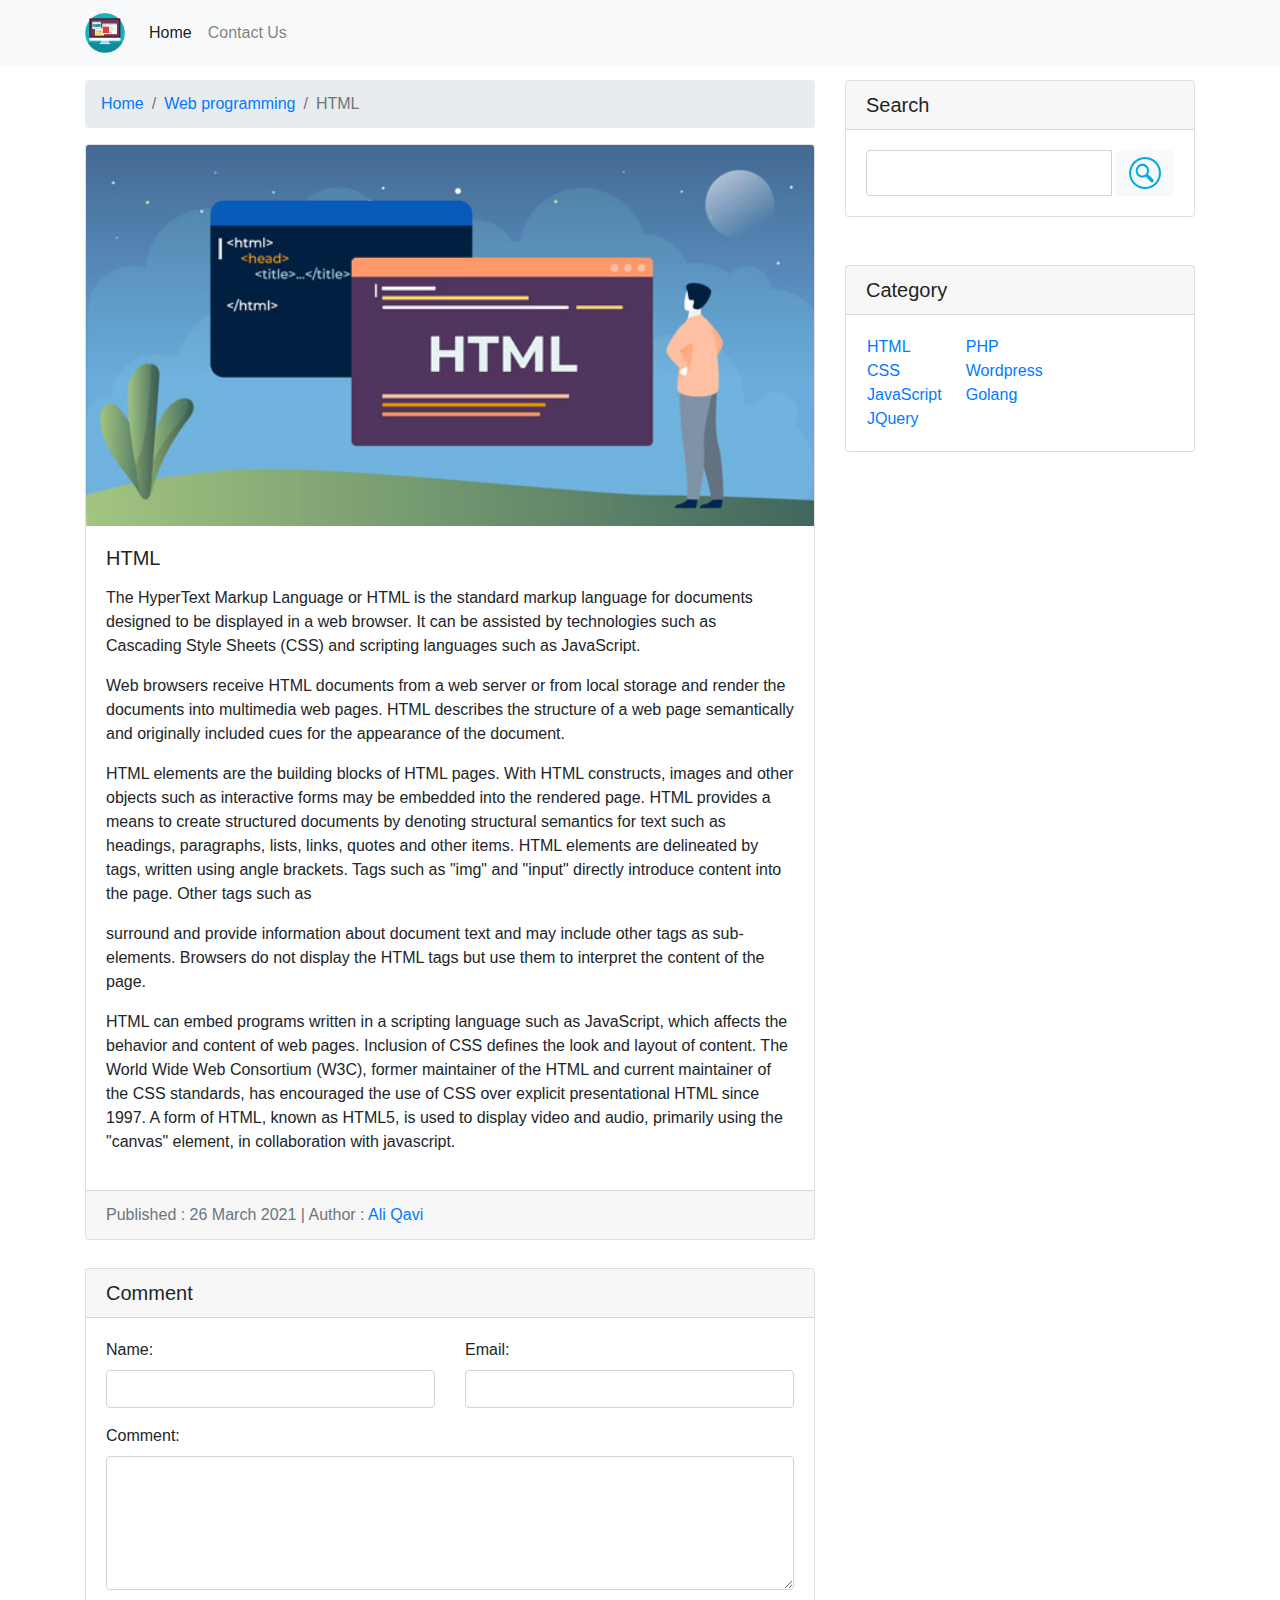
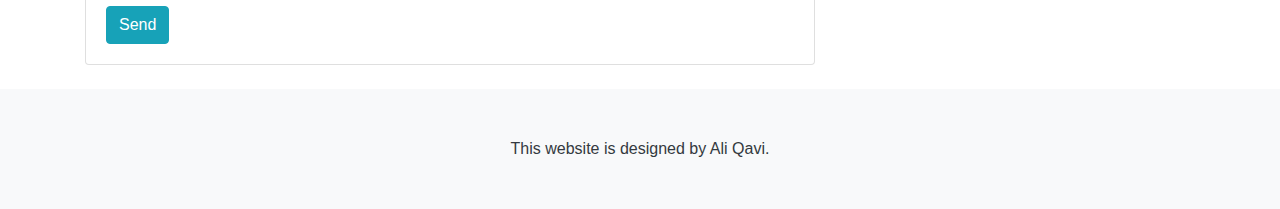
==== single.html @ c42a42ad "Adding the project" ====
<html>
	<head>
		<meta charset="utf-8">
		<link href="css/bootstrap.min.css" rel="stylesheet">
		<link href="style.css" rel="stylesheet">
		
		<script src="js/jquery.min.js"></script>
		<script src="js/popper.min.js"></script>
		<script src="js/bootstrap.min.js"></script>
	</head>
	
	<body>
		<nav class="navbar navbar-expand-lg navbar-light bg-light fixed-top">
			<div class="container">
				<a class="navbar-brand" href="https://faradars.org"><img src="img/logo.png" width="40"></a>
				<button class="navbar-toggler"  type="button" data-toggle="collapse" data-target="#FDMainMenu" aria-controls="FDMainMenu" aria-expanded="false" aria-label="List">
					<span class="navbar-toggler-icon"></span>
				</button>
				<div class="collapse navbar-collapse" id="FDMainMenu">
					<ul class="navbar-nav">
						<li class="navbar-item active">
							<a class="nav-link" href="index.html">Home</a>
						</li>
						<li class="navbar-item">
							<a class="nav-link" href="contact.html">Contact Us</a>
						</li>
					</ul>
				</div>
			</div>
		</nav>
		<div class="container">
			<div class="row">
				<div class="col-md-8">
					<ul class="breadcrumb mt-5">
						<li class="breadcrumb-item"><a href="index.html">Home</a></li>
						<li class="breadcrumb-item"><a href="index.html">Web programming</a></li>
						<li class="breadcrumb-item active">HTML</li>
					</ul>
						<div class="card mb-4">
						<img src="img/HTML.jpg" class="card-img-top">
						<div class="card-body">
					<h5 class="card-title">HTML</h5>
					<p class="card-text">
					<p>The HyperText Markup Language or HTML is the standard markup language for documents designed to be displayed in a web browser. It can be assisted by technologies such as Cascading Style Sheets (CSS) and scripting languages such as JavaScript.</p>
					<p>Web browsers receive HTML documents from a web server or from local storage and render the documents into multimedia web pages. HTML describes the structure of a web page semantically and originally included cues for the appearance of the document.</p>
					<p>HTML elements are the building blocks of HTML pages. With HTML constructs, images and other objects such as interactive forms may be embedded into the rendered page. HTML provides a means to create structured documents by denoting structural semantics for text such as headings, paragraphs, lists, links, quotes and other items. HTML elements are delineated by tags, written using angle brackets. Tags such as "img" and "input" directly introduce content into the page. Other tags such as <p> surround and provide information about document text and may include other tags as sub-elements. Browsers do not display the HTML tags but use them to interpret the content of the page.</p>
					<p>HTML can embed programs written in a scripting language such as JavaScript, which affects the behavior and content of web pages. Inclusion of CSS defines the look and layout of content. The World Wide Web Consortium (W3C), former maintainer of the HTML and current maintainer of the CSS standards, has encouraged the use of CSS over explicit presentational HTML since 1997. A form of HTML, known as HTML5, is used to display video and audio, primarily using the "canvas" element, in collaboration with javascript.</p>
					</p>
				
				</div>
				<div class="card-footer text-muted">
					Published : 26 March 2021 | Author : <a href="#">Ali Qavi</a>
				</div>
				</div>	
				</div>
				<div class="col-md-4">
					<div class="card mt-5">
						<h5 class="card-header">Search</h5>
						<div class="card-body">
							<div class="input-group">
								<input type="text" class="form-control">
								<span class="input-group-btn ml-1">
									<button class="btn btn-light" type="button"><img src="img/search.png"></button>
								</span>
							</div>
						</div>
					</div>
					<div class="card my-5">
						<h5 class="card-header">Category</h5>
						<div class="card-body">
							<div class="row">
								<ul class="list-unstyled mb-0 ml-3">
									<li>
										<a href="#">HTML</a>
									</li>
									<li>
										<a href="#">CSS</a>
									</li>
									<li>
										<a href="#">JavaScript</a>
									</li>
									<li>
										<a href="#">JQuery</a>
									</li>
								</ul>
								<ul class="list-unstyled mb-0 ml-4">
									<li>
										<a href="#">PHP</a>
									</li>
									<li>
										<a href="#">Wordpress</a>
									</li>
									<li>
										<a href="#">Golang</a>
									</li>
								</ul>
							</div>
						</div>
					</div>
				</div>
				<div class="col-md-8">
					<div class="card mb-4 mt-1">
						<h5 class="card-header">Comment</h5>
						<div class="card-body">
							<div class="row">
								<div class="col-md-6">
									<div class="form-group">
										<label for="user">Name:</label>
										<input type="text" class="form-control" id="user">
									</div>
								</div>
								<div class="col-md-6">
									<div class="form-group">
										<label for="user">Email:</label>
										<input type="text" class="form-control" id="email">
									</div>
								</div>
							</div>
							<div class="form-group">
								<label for="cmnt">Comment:</label>
								<textarea class="form-control" rows="5" id="cmnt"></textarea>
							</div>
							<button type="button" class="btn btn-info">Send</button>
						</div>
					</div>
				</div>

			</div>
		</div>
	</div>
</div>
		<footer class="py-5 bg-light">
			<div class="container">
				<p class="m-0 text-center text-dark">This website is designed by Ali Qavi.</p>
			</div>
		</footer>
		
	</body>
</html>
---- style.css ----
.mt-5{
	margin-top:5rem !important;
}
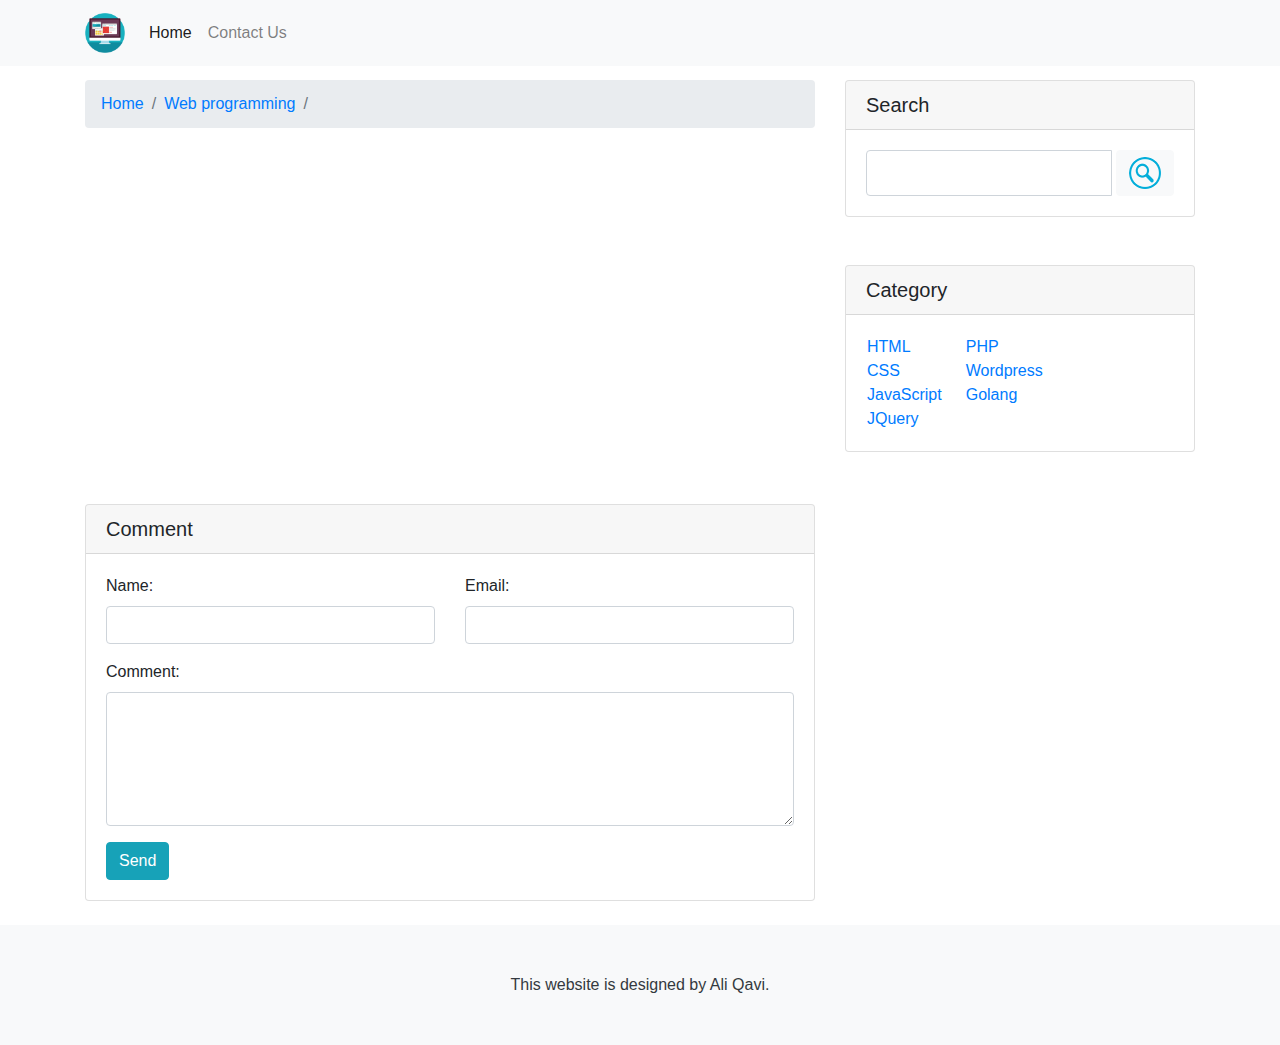
==== commit 1107d873: "Now we can have any selected article in second page" ====
--- a/single.html
+++ b/single.html
@@ -7,9 +7,17 @@
 		<script src="js/jquery.min.js"></script>
 		<script src="js/popper.min.js"></script>
 		<script src="js/bootstrap.min.js"></script>
+		<script>
+			function LoadData(){
+				var Article = localStorage.getItem("Article");
+				document.getElementById("selected").innerText=Article;
+				document.getElementById(Article).style.display='block';
+			}
+			
+		</script>
 	</head>
 	
-	<body>
+	<body onload="LoadData()">
 		<nav class="navbar navbar-expand-lg navbar-light bg-light fixed-top">
 			<div class="container">
 				<a class="navbar-brand" href="https://faradars.org"><img src="img/logo.png" width="40"></a>
@@ -34,25 +42,66 @@
 					<ul class="breadcrumb mt-5">
 						<li class="breadcrumb-item"><a href="index.html">Home</a></li>
 						<li class="breadcrumb-item"><a href="index.html">Web programming</a></li>
-						<li class="breadcrumb-item active">HTML</li>
+						<li class="breadcrumb-item active" id="selected">Article</li>
 					</ul>
-						<div class="card mb-4">
-						<img src="img/HTML.jpg" class="card-img-top">
-						<div class="card-body">
-					<h5 class="card-title">HTML</h5>
-					<p class="card-text">
-					<p>The HyperText Markup Language or HTML is the standard markup language for documents designed to be displayed in a web browser. It can be assisted by technologies such as Cascading Style Sheets (CSS) and scripting languages such as JavaScript.</p>
-					<p>Web browsers receive HTML documents from a web server or from local storage and render the documents into multimedia web pages. HTML describes the structure of a web page semantically and originally included cues for the appearance of the document.</p>
-					<p>HTML elements are the building blocks of HTML pages. With HTML constructs, images and other objects such as interactive forms may be embedded into the rendered page. HTML provides a means to create structured documents by denoting structural semantics for text such as headings, paragraphs, lists, links, quotes and other items. HTML elements are delineated by tags, written using angle brackets. Tags such as "img" and "input" directly introduce content into the page. Other tags such as <p> surround and provide information about document text and may include other tags as sub-elements. Browsers do not display the HTML tags but use them to interpret the content of the page.</p>
-					<p>HTML can embed programs written in a scripting language such as JavaScript, which affects the behavior and content of web pages. Inclusion of CSS defines the look and layout of content. The World Wide Web Consortium (W3C), former maintainer of the HTML and current maintainer of the CSS standards, has encouraged the use of CSS over explicit presentational HTML since 1997. A form of HTML, known as HTML5, is used to display video and audio, primarily using the "canvas" element, in collaboration with javascript.</p>
-					</p>
-				
+
+
+
+
+				<div class="card mb-4" id="HTML" style="display: none;">
+					<img src="img/HTML.jpg" class="card-img-top">
+					<div class="card-body">
+						<h5 class="card-title">HTML</h5>
+						<p class="card-text">
+							<p>The HyperText Markup Language or HTML is the standard markup language for documents designed to be displayed in a web browser. It can be assisted by technologies such as Cascading Style Sheets (CSS) and scripting languages such as JavaScript.</p>
+							<p>Web browsers receive HTML documents from a web server or from local storage and render the documents into multimedia web pages. HTML describes the structure of a web page semantically and originally included cues for the appearance of the document.</p>
+							<p>HTML elements are the building blocks of HTML pages. With HTML constructs, images and other objects such as interactive forms may be embedded into the rendered page. HTML provides a means to create structured documents by denoting structural semantics for text such as headings, paragraphs, lists, links, quotes and other items. HTML elements are delineated by tags, written using angle brackets. Tags such as "img" and "input" directly introduce content into the page. Other tags such as <p> surround and provide information about document text and may include other tags as sub-elements. Browsers do not display the HTML tags but use them to interpret the content of the page.</p>
+							<p>HTML can embed programs written in a scripting language such as JavaScript, which affects the behavior and content of web pages. Inclusion of CSS defines the look and layout of content. The World Wide Web Consortium (W3C), former maintainer of the HTML and current maintainer of the CSS standards, has encouraged the use of CSS over explicit presentational HTML since 1997. A form of HTML, known as HTML5, is used to display video and audio, primarily using the "canvas" element, in collaboration with javascript.</p>
+						</p>
+					</div>
+					<div class="card-footer text-muted">
+					Published : 26 March 2021 | Author : <a href="#">Ali Qavi</a>
+					</div>
+				</div>	
+
+
+				<div class="card mb-4" id="CSS" style="display: none;">
+					<img src="img/css.jpg" class="card-img-top">
+					<div class="card-body">
+						<h5 class="card-title">CSS</h5>
+						<p class="card-text">
+							<p>Cascading Style Sheets (CSS) is a style sheet language used for describing the presentation of a document written in a markup language such as HTML. CSS is a cornerstone technology of the World Wide Web, alongside HTML and JavaScript.</p>
+							<p>CSS is designed to enable the separation of presentation and content, including layout, colors, and fonts. This separation can improve content accessibility; provide more flexibility and control in the specification of presentation characteristics; enable multiple web pages to share formatting by specifying the relevant CSS in a separate. CSS file, which reduces complexity and repetition in the structural content; and enable the. CSS file to be cached to improve the page load speed between the pages that share the file and its formatting.</p>
+							<p>Separation of formatting and content also makes it feasible to present the same markup page in different styles for different rendering methods, such as on-screen, in print, by voice (via speech-based browser or screen reader), and on Braille-based tactile devices. CSS also has rules for alternate formatting if the content is accessed on a mobile device.</p>
+							<p>The name cascading comes from the specified priority scheme to determine which style rule applies if more than one rule matches a particular element. This cascading priority scheme is predictable.</p>
+						</p>
+					</div>
+					<div class="card-footer text-muted">
+					Published : 26 March 2021 | Author : <a href="#">Ali Qavi</a>
+					</div>
+				</div>	
+
+
+				<div class="card mb-4" id="JavaScript" style="display: none;">
+					<img src="img/javascript.jpg" class="card-img-top">
+					<div class="card-body">
+						<h5 class="card-title">JavaScript</h5>
+						<p class="card-text">
+							<p>JavaScript often abbreviated JS, is a programming language that is one of the core technologies of the World Wide Web, alongside HTML and CSS. Over 97% of websites use JavaScript on the client side for web page behavior, often incorporating third-party libraries. All major web browsers have a dedicated JavaScript engine to execute the code on users' devices.</p>
+							<p>JavaScript is a high-level, often just-in-time compiled language that conforms to the ECMAScript standard. It has dynamic typing, prototype-based object-orientation, and first-class functions. It is multi-paradigm, supporting event-driven, functional, and imperative programming styles. It has application programming interfaces (APIs) for working with text, dates, regular expressions, standard data structures, and the Document Object Model (DOM).</p>
+							<p>The ECMAScript standard does not include any input/output (I/O), such as networking, storage, or graphics facilities. In practice, the web browser or other runtime system provides JavaScript APIs for I/O.</p>
+							<p>JavaScript engines were originally used only in web browsers, but are now core components of some servers and a variety of applications. The most popular runtime system for this usage is Node.js.</p>
+							<p>Although Java and JavaScript are similar in name, syntax, and respective standard libraries, the two languages are distinct and differ greatly in design.</p>
+						</p>
+					</div>
+					<div class="card-footer text-muted">
+					Published : 26 March 2021 | Author : <a href="#">Ali Qavi</a>
+					</div>
 				</div>
-				<div class="card-footer text-muted">
-					Published : 26 March 2021 | Author : <a href="#">Ali Qavi</a>
-				</div>
-				</div>	
-				</div>
+
+
+
+			</div>
 				<div class="col-md-4">
 					<div class="card mt-5">
 						<h5 class="card-header">Search</h5>
